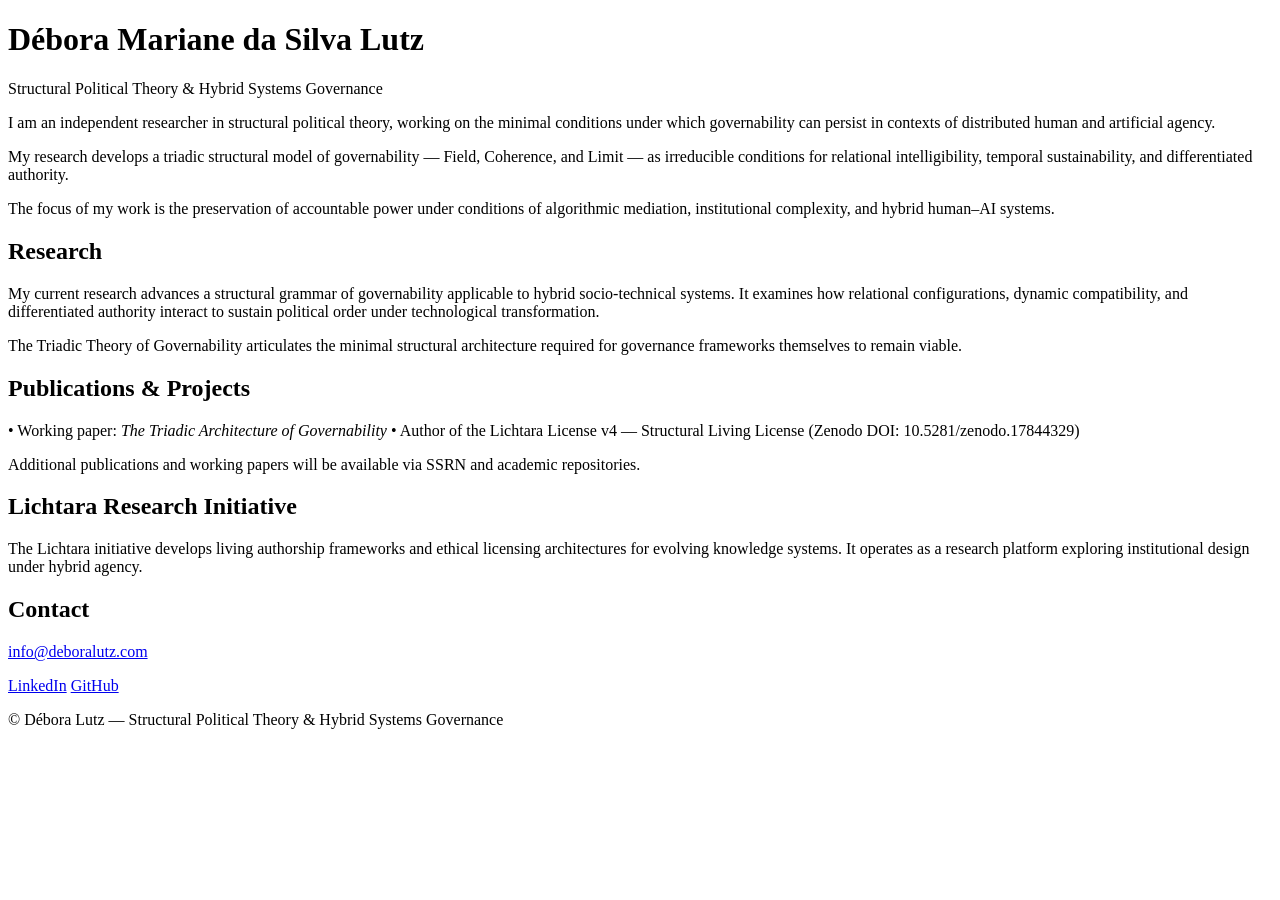
==== index.html @ aa983b95 "Update index.html" ====
<!DOCTYPE html>
<html lang="en">
<head>
  <meta charset="UTF-8" />
  <meta name="viewport" content="width=device-width, initial-scale=1.0" />
  <title>Débora Lutz — Structural Political Theory</title>
  <link rel="stylesheet" href="styles.css" />
  <link rel="preconnect" href="https://fonts.googleapis.com">
  <link href="https://fonts.googleapis.com/css2?family=Inter:wght@300;400;600&display=swap" rel="stylesheet">
</head>

<body>

<header class="header">
  <div class="container">
    <h1 class="name">Débora Mariane da Silva Lutz</h1>
    <p class="role">Structural Political Theory & Hybrid Systems Governance</p>
  </div>
</header>

<section class="about container">
  <div class="text">
    <p>
      I am an independent researcher in structural political theory, 
      working on the minimal conditions under which governability 
      can persist in contexts of distributed human and artificial agency.
    </p>

    <p>
      My research develops a triadic structural model of governability — 
      Field, Coherence, and Limit — as irreducible conditions for 
      relational intelligibility, temporal sustainability, and differentiated authority.
    </p>

    <p>
      The focus of my work is the preservation of accountable power 
      under conditions of algorithmic mediation, institutional complexity, 
      and hybrid human–AI systems.
    </p>
  </div>
</section>

<section class="research container">
  <h2>Research</h2>

  <p>
    My current research advances a structural grammar of governability 
    applicable to hybrid socio-technical systems. It examines how relational 
    configurations, dynamic compatibility, and differentiated authority 
    interact to sustain political order under technological transformation.
  </p>

  <p>
    The Triadic Theory of Governability articulates the minimal structural 
    architecture required for governance frameworks themselves to remain viable.
  </p>
</section>

<section class="publications container">
  <h2>Publications & Projects</h2>

  <p>
    • Working paper: <em>The Triadic Architecture of Governability</em>  
    • Author of the Lichtara License v4 — Structural Living License  
    (Zenodo DOI: 10.5281/zenodo.17844329)
  </p>

  <p>
    Additional publications and working papers will be available via SSRN and academic repositories.
  </p>
</section>

<section class="lichtara container">
  <h2>Lichtara Research Initiative</h2>

  <p>
    The Lichtara initiative develops living authorship frameworks and ethical 
    licensing architectures for evolving knowledge systems. It operates as a 
    research platform exploring institutional design under hybrid agency.
  </p>
</section>

<section class="contact container">
  <h2>Contact</h2>

  <p class="email">
    <a href="mailto:info@deboralutz.com">info@deboralutz.com</a>
  </p>

  <div class="social">
    <a href="https://www.linkedin.com/in/debora-lutz" target="_blank">LinkedIn</a>
    <a href="https://github.com/deboralutz" target="_blank">GitHub</a>
  </div>
</section>

<footer class="footer">
  <div class="container">
    <p>
      © Débora Lutz — Structural Political Theory & Hybrid Systems Governance
    </p>
  </div>
</footer>

</body>
</html>
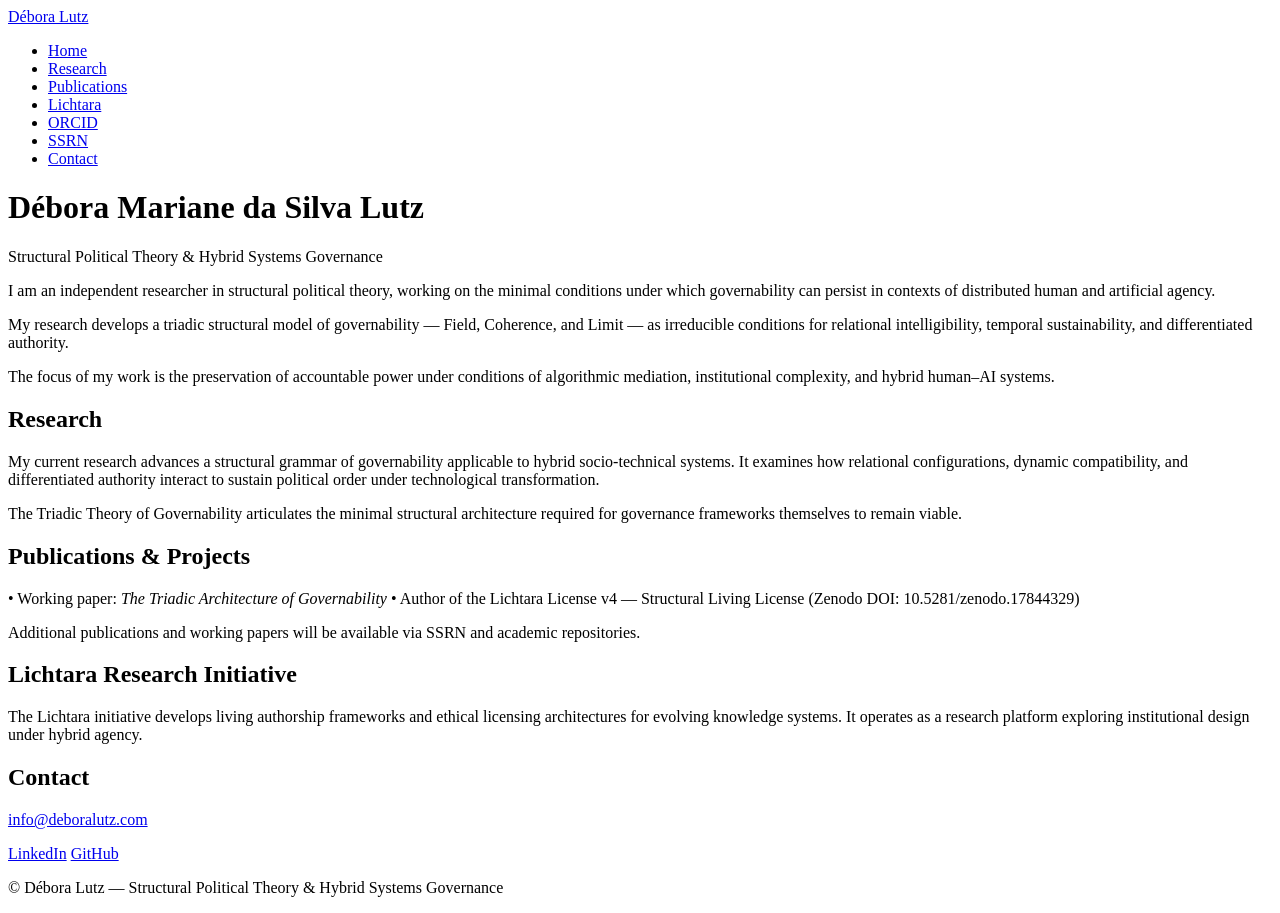
==== commit 3f0637ca: "Update index.html" ====
--- a/index.html
+++ b/index.html
@@ -11,6 +11,22 @@
 
 <body>
 
+  <nav class="navbar">
+  <div class="container nav-container">
+    <a href="index.html" class="nav-logo">Débora Lutz</a>
+
+    <ul class="nav-links">
+      <li><a href="index.html">Home</a></li>
+      <li><a href="research.html">Research</a></li>
+      <li><a href="publications.html">Publications</a></li>
+      <li><a href="lichtara.html">Lichtara</a></li>
+      <li><a href="https://orcid.org/0009-0001-9541-1835" target="_blank">ORCID</a></li>
+      <li><a href="https://papers.ssrn.com/Sol3/Cf_Dev/AbsByAuth.cfm?per_id=10583576" target="_blank">SSRN</a></li>
+      <li><a href="mailto:info@deboralutz.com">Contact</a></li>
+    </ul>
+  </div>
+</nav>
+  
 <header class="header">
   <div class="container">
     <h1 class="name">Débora Mariane da Silva Lutz</h1>
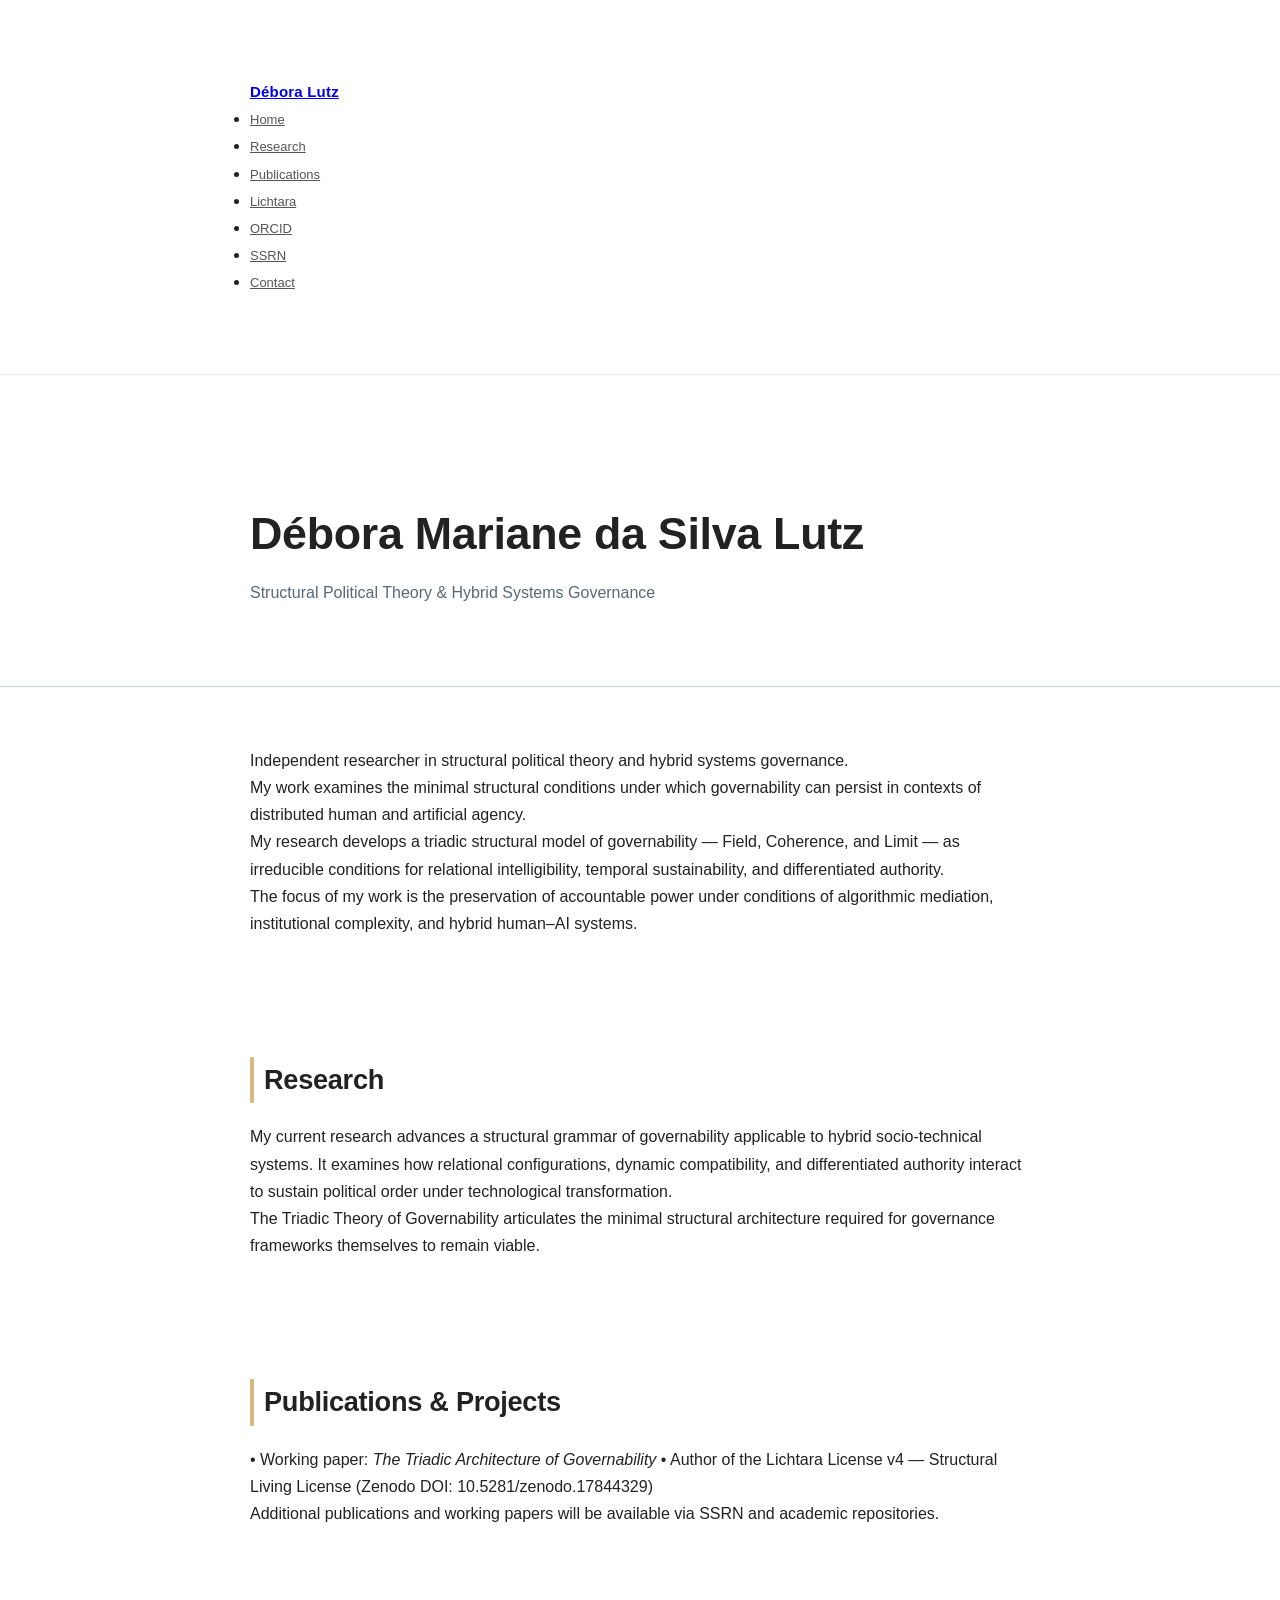
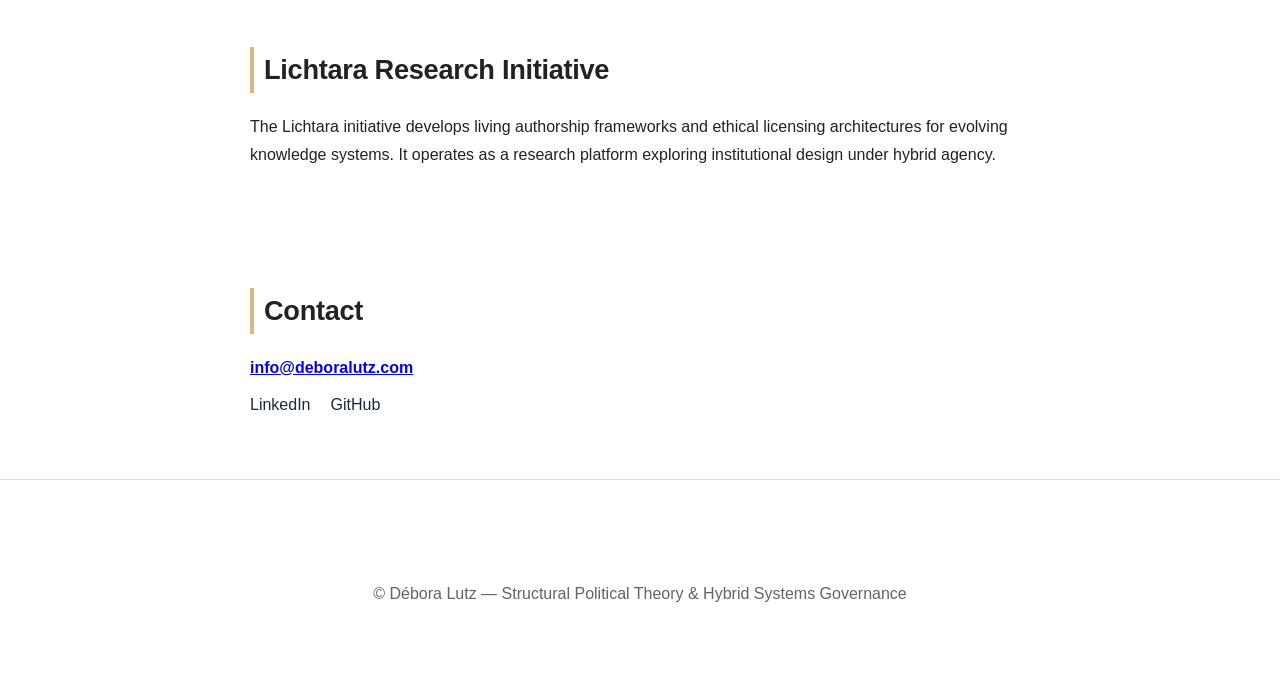
==== commit 7fb0e281: "Update index.html" ====
--- a/index.html
+++ b/index.html
@@ -36,11 +36,14 @@
 
 <section class="about container">
   <div class="text">
-    <p>
-      I am an independent researcher in structural political theory, 
-      working on the minimal conditions under which governability 
-      can persist in contexts of distributed human and artificial agency.
-    </p>
+   <p class="lead">
+  Independent researcher in structural political theory and hybrid systems governance.
+</p>
+
+<p>
+  My work examines the minimal structural conditions under which governability
+  can persist in contexts of distributed human and artificial agency.
+</p>
 
     <p>
       My research develops a triadic structural model of governability — 
--- a/styles.css
+++ b/styles.css
@@ -0,0 +1,170 @@
+/* PALETA CLARA, EDITORIAL */
+:root {
+    --azul-profundo: #142A3F;
+    --cinza-perolado: #C8D2DF;
+    --branco-tecnico: #F7F9FB;
+    --dourado-suave: #D8B980;
+
+    --font: 'Inter', sans-serif;
+}
+
+* {
+    margin: 0;
+    padding: 0;
+    box-sizing: border-box;
+}
+
+body {
+  font-family: 'Inter', sans-serif;
+  font-weight: 400;
+  line-height: 1.7;
+  color: #222;
+}
+
+h1, h2, h3 {
+  font-weight: 600;
+  letter-spacing: -0.3px;
+}
+
+.container {
+  max-width: 820px;
+  margin: 0 auto;
+  padding: 60px 20px;
+}
+
+/* HEADER */
+.header {
+    padding: 60px 0 20px;
+    border-bottom: 1px solid var(--cinza-perolado);
+}
+
+.name {
+    font-size: 2.8rem;
+    font-weight: 600;
+}
+
+.role {
+    color: var(--azul-profundo);
+    opacity: 0.7;
+    margin-top: 8px;
+}
+
+/* ABOUT */
+.about {
+    display: flex;
+    flex-wrap: wrap;
+    gap: 40px;
+    align-items: center;
+}
+
+.photo {
+    width: 220px;
+    height: 220px;
+    border-radius: 8px;
+    background: var(--cinza-perolado);
+    background-size: cover;
+    background-position: center;
+}
+
+.photo {
+    background-image: url('./assets/profile.jpg');
+}
+
+.about .text {
+    flex: 1;
+}
+
+.about h2 {
+    font-size: 1.8rem;
+    margin-bottom: 15px;
+}
+
+/* SECTIONS */
+section h2 {
+    margin-bottom: 20px;
+    font-size: 1.7rem;
+    border-left: 4px solid var(--dourado-suave);
+    padding-left: 10px;
+}
+
+.list {
+    list-style: none;
+}
+
+.list li {
+    margin-bottom: 10px;
+    padding-left: 18px;
+    position: relative;
+}
+
+.list li::before {
+    content: "";
+    width: 6px;
+    height: 6px;
+    background: var(--dourado-suave);
+    border-radius: 50%;
+    position: absolute;
+    left: 0;
+    top: 9px;
+}
+
+/* CONTACT */
+.contact .email {
+    font-weight: 600;
+}
+
+.social {
+    margin-top: 10px;
+    display: flex;
+    gap: 20px;
+}
+
+.social a {
+    text-decoration: none;
+    color: var(--azul-profundo);
+    font-weight: 500;
+    border-bottom: 1px solid transparent;
+    transition: 0.2s;
+}
+
+.social a:hover {
+    border-bottom: 1px solid var(--dourado-suave);
+}
+
+/* FOOTER */
+.footer {
+    text-align: center;
+    padding: 40px 0 20px;
+    border-top: 1px solid var(--cinza-perolado);
+    opacity: 0.7;
+}
+
+/* NAVIGATION BAR */
+
+.navbar {
+  width: 100%;
+  border-bottom: 1px solid #eaeaea;
+  padding: 18px 0;
+  background-color: #ffffff;
+  position: sticky;
+  top: 0;
+  z-index: 1000;
+}
+
+.nav-logo {
+  font-weight: 600;
+  font-size: 15px;
+  letter-spacing: 0.2px;
+}
+
+.nav-links a {
+  font-size: 13px;
+  color: #555;
+}
+
+.nav-links a:hover {
+  color: #000;
+}
+
+
+
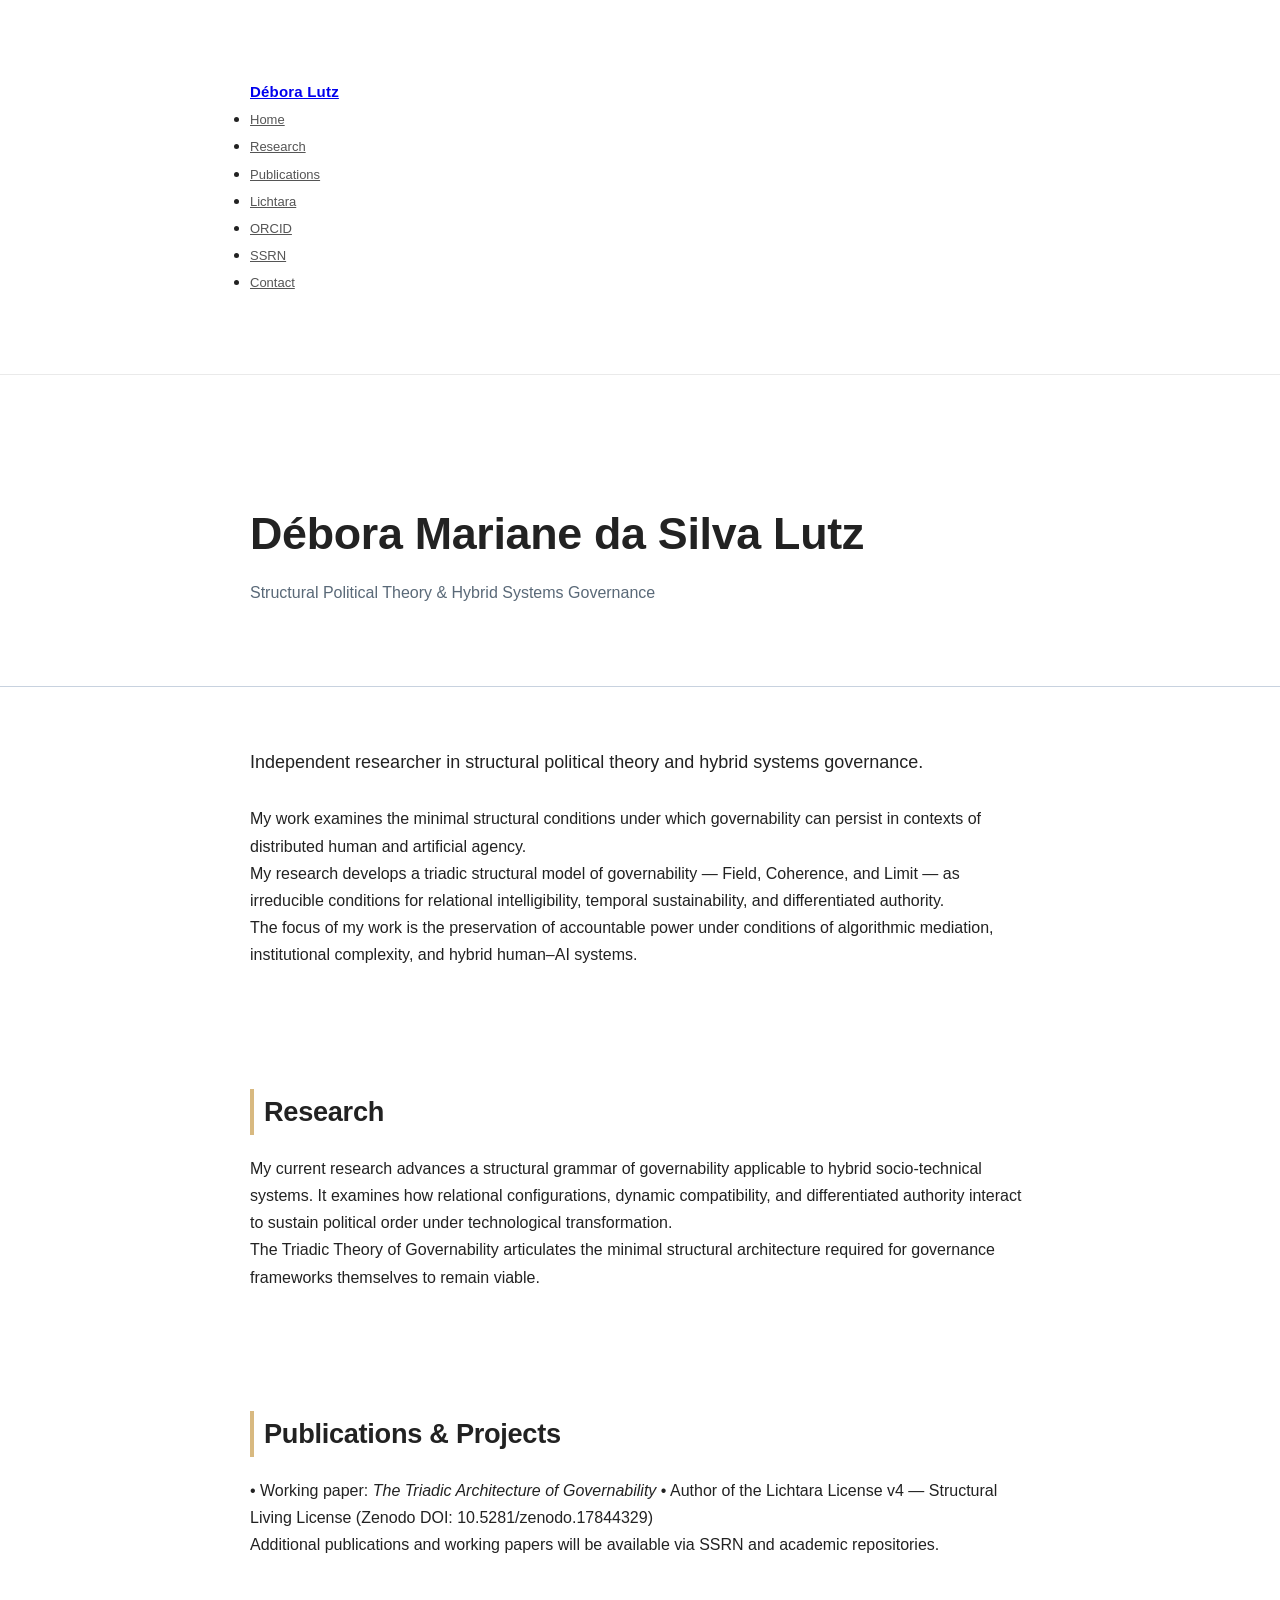
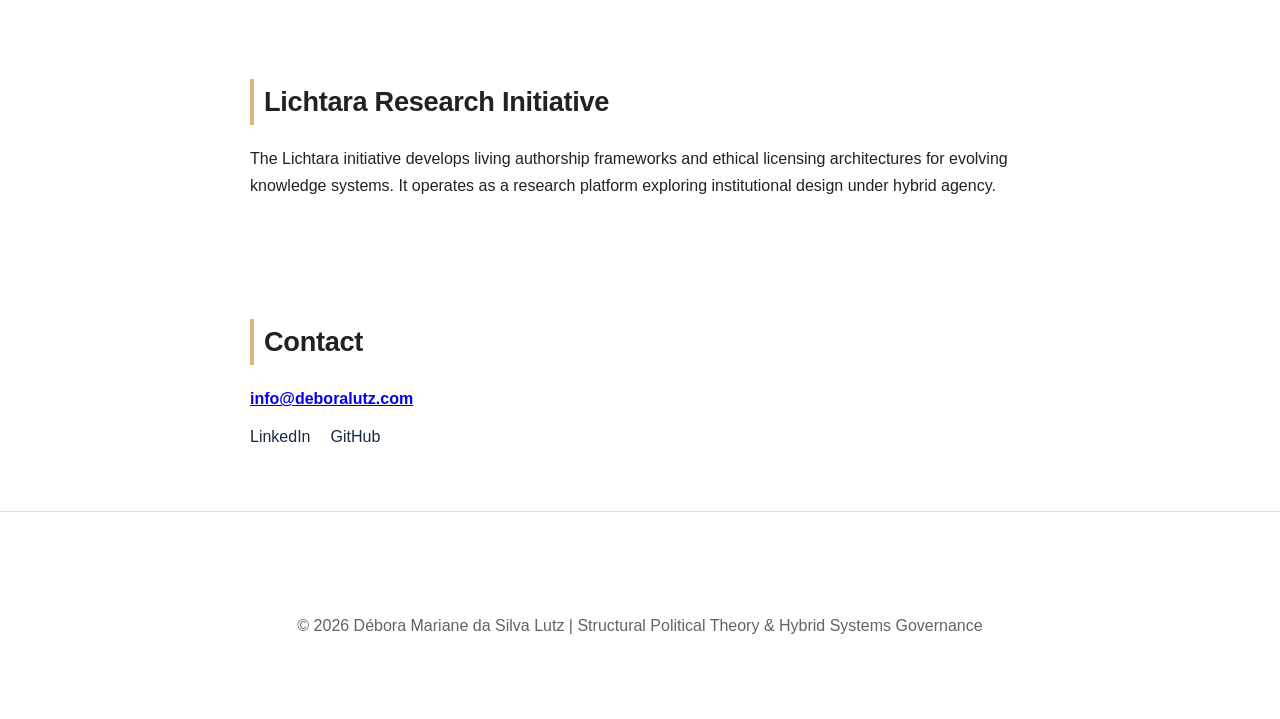
==== commit b355fa33: "Update index.html" ====
--- a/index.html
+++ b/index.html
@@ -115,7 +115,8 @@
 <footer class="footer">
   <div class="container">
     <p>
-      © Débora Lutz — Structural Political Theory & Hybrid Systems Governance
+      © 2026 Débora Mariane da Silva Lutz  
+      | Structural Political Theory & Hybrid Systems Governance
     </p>
   </div>
 </footer>
--- a/styles.css
+++ b/styles.css
@@ -30,6 +30,12 @@
   max-width: 820px;
   margin: 0 auto;
   padding: 60px 20px;
+}
+
+.lead {
+  font-size: 18px;
+  font-weight: 500;
+  margin-bottom: 28px;
 }
 
 /* HEADER */
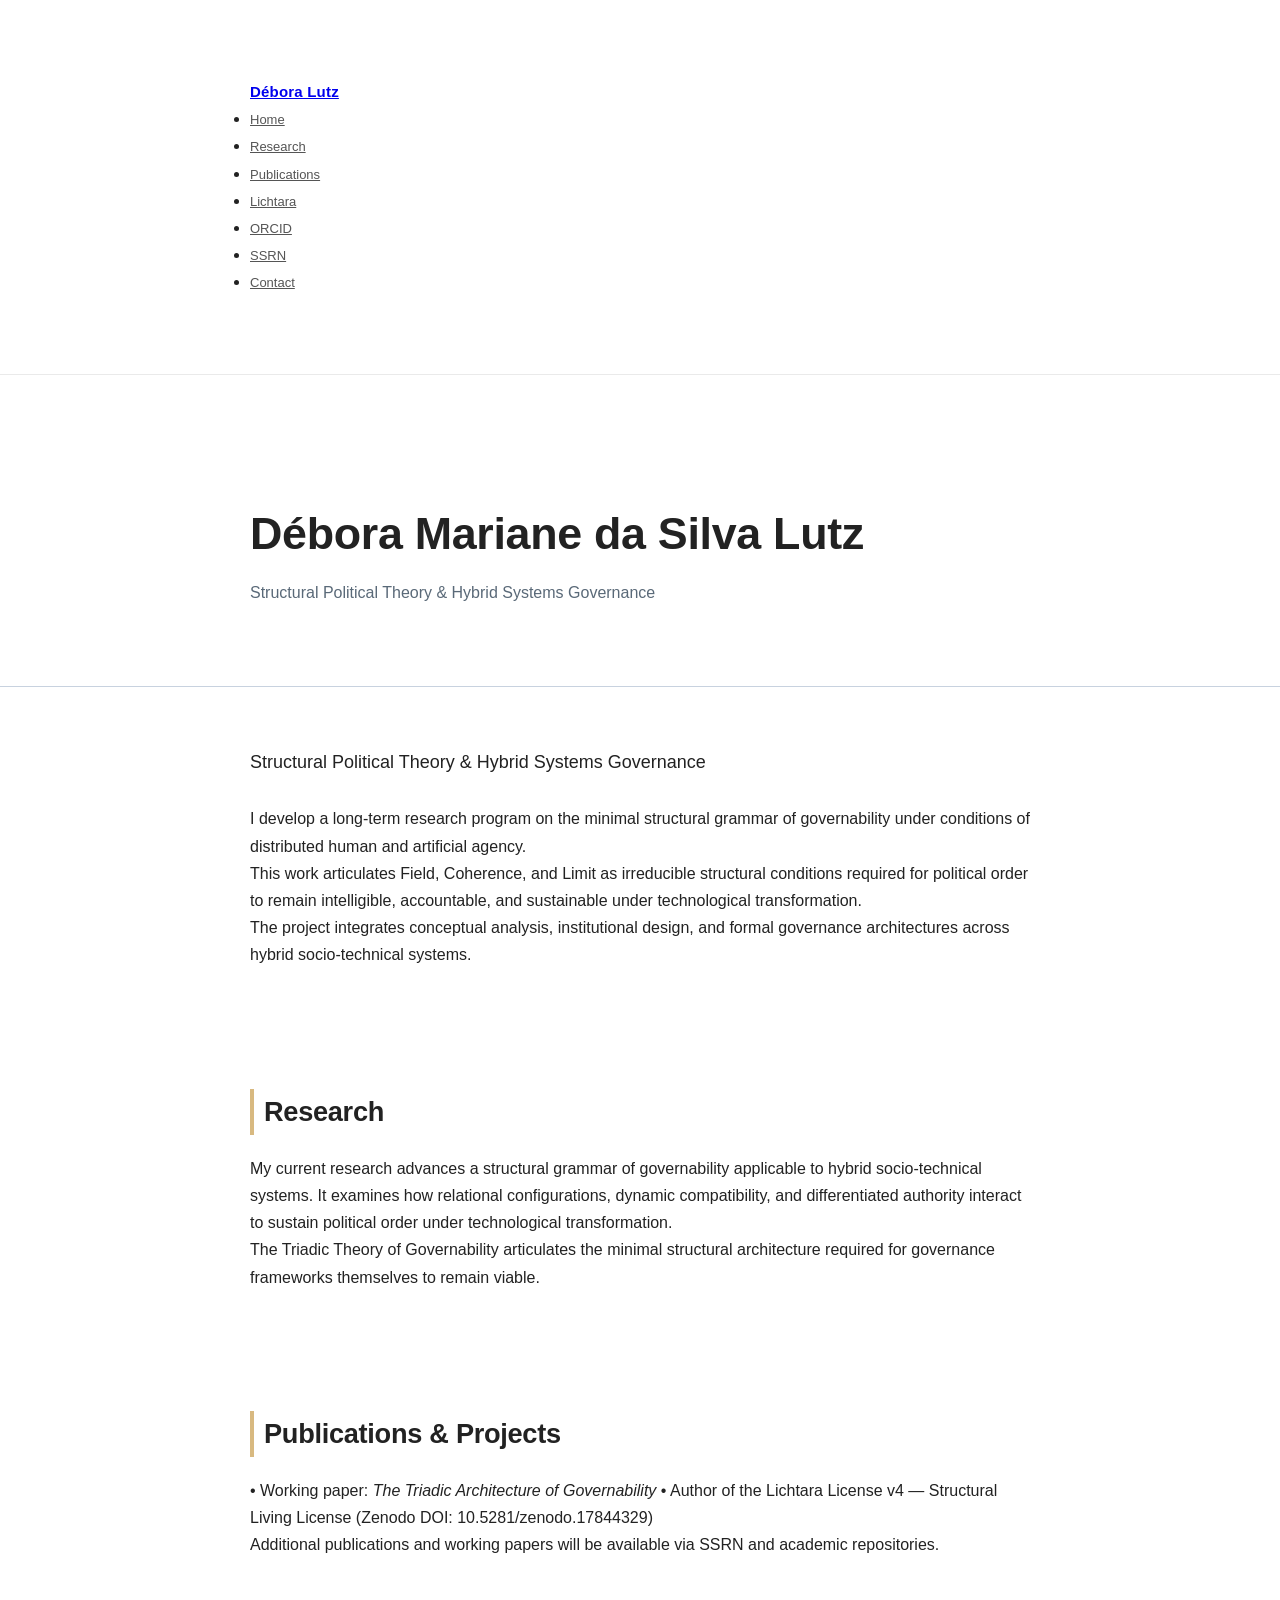
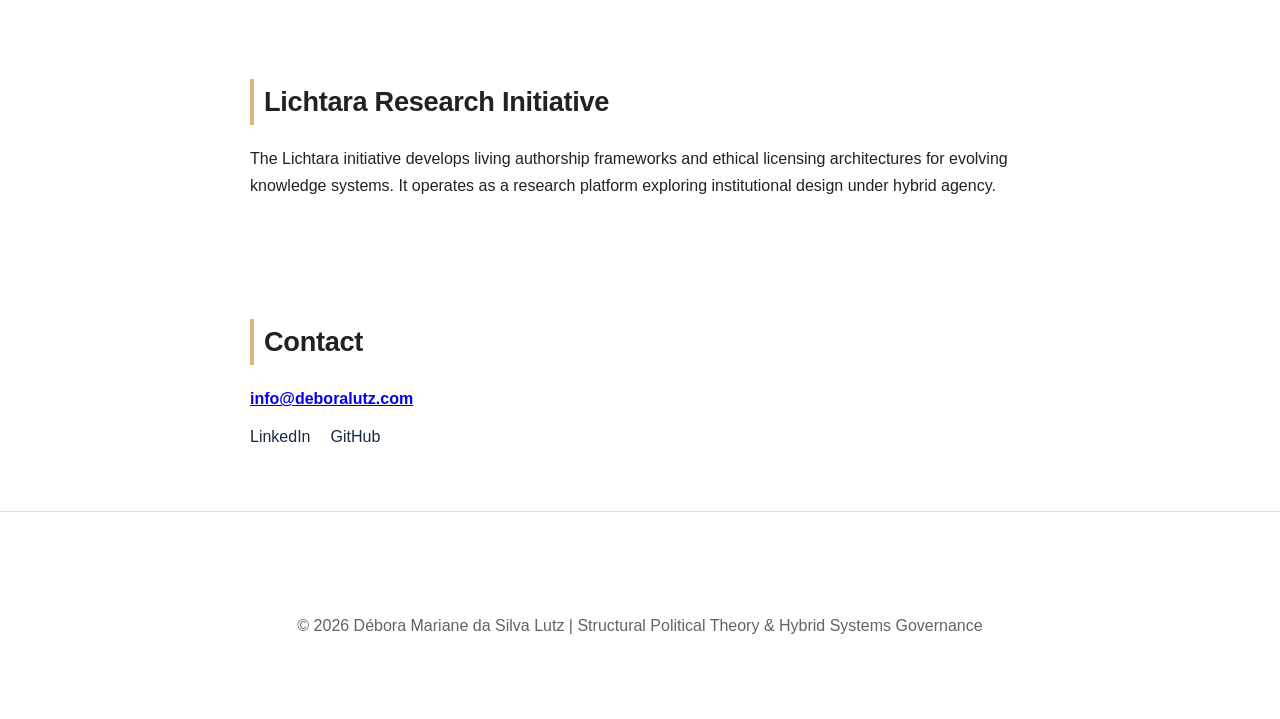
==== commit c893c268: "Update index.html" ====
--- a/index.html
+++ b/index.html
@@ -7,6 +7,7 @@
   <link rel="stylesheet" href="styles.css" />
   <link rel="preconnect" href="https://fonts.googleapis.com">
   <link href="https://fonts.googleapis.com/css2?family=Inter:wght@300;400;600&display=swap" rel="stylesheet">
+  <meta name="description" content="Structural political theory and hybrid systems governance. Research on the minimal conditions of governability under distributed human and artificial agency.">
 </head>
 
 <body>
@@ -36,26 +37,23 @@
 
 <section class="about container">
   <div class="text">
-   <p class="lead">
-  Independent researcher in structural political theory and hybrid systems governance.
-</p>
 
-<p>
-  My work examines the minimal structural conditions under which governability
-  can persist in contexts of distributed human and artificial agency.
-</p>
-
-    <p>
-      My research develops a triadic structural model of governability — 
-      Field, Coherence, and Limit — as irreducible conditions for 
-      relational intelligibility, temporal sustainability, and differentiated authority.
+    <p class="lead">
+      Structural Political Theory & Hybrid Systems Governance
     </p>
 
     <p>
-      The focus of my work is the preservation of accountable power 
-      under conditions of algorithmic mediation, institutional complexity, 
-      and hybrid human–AI systems.
+      I develop a long-term research program on the minimal structural grammar of governability under conditions of distributed human and artificial agency.
     </p>
+
+    <p>
+      This work articulates Field, Coherence, and Limit as irreducible structural conditions required for political order to remain intelligible, accountable, and sustainable under technological transformation.
+    </p>
+
+    <p>
+      The project integrates conceptual analysis, institutional design, and formal governance architectures across hybrid socio-technical systems.
+    </p>
+
   </div>
 </section>
 
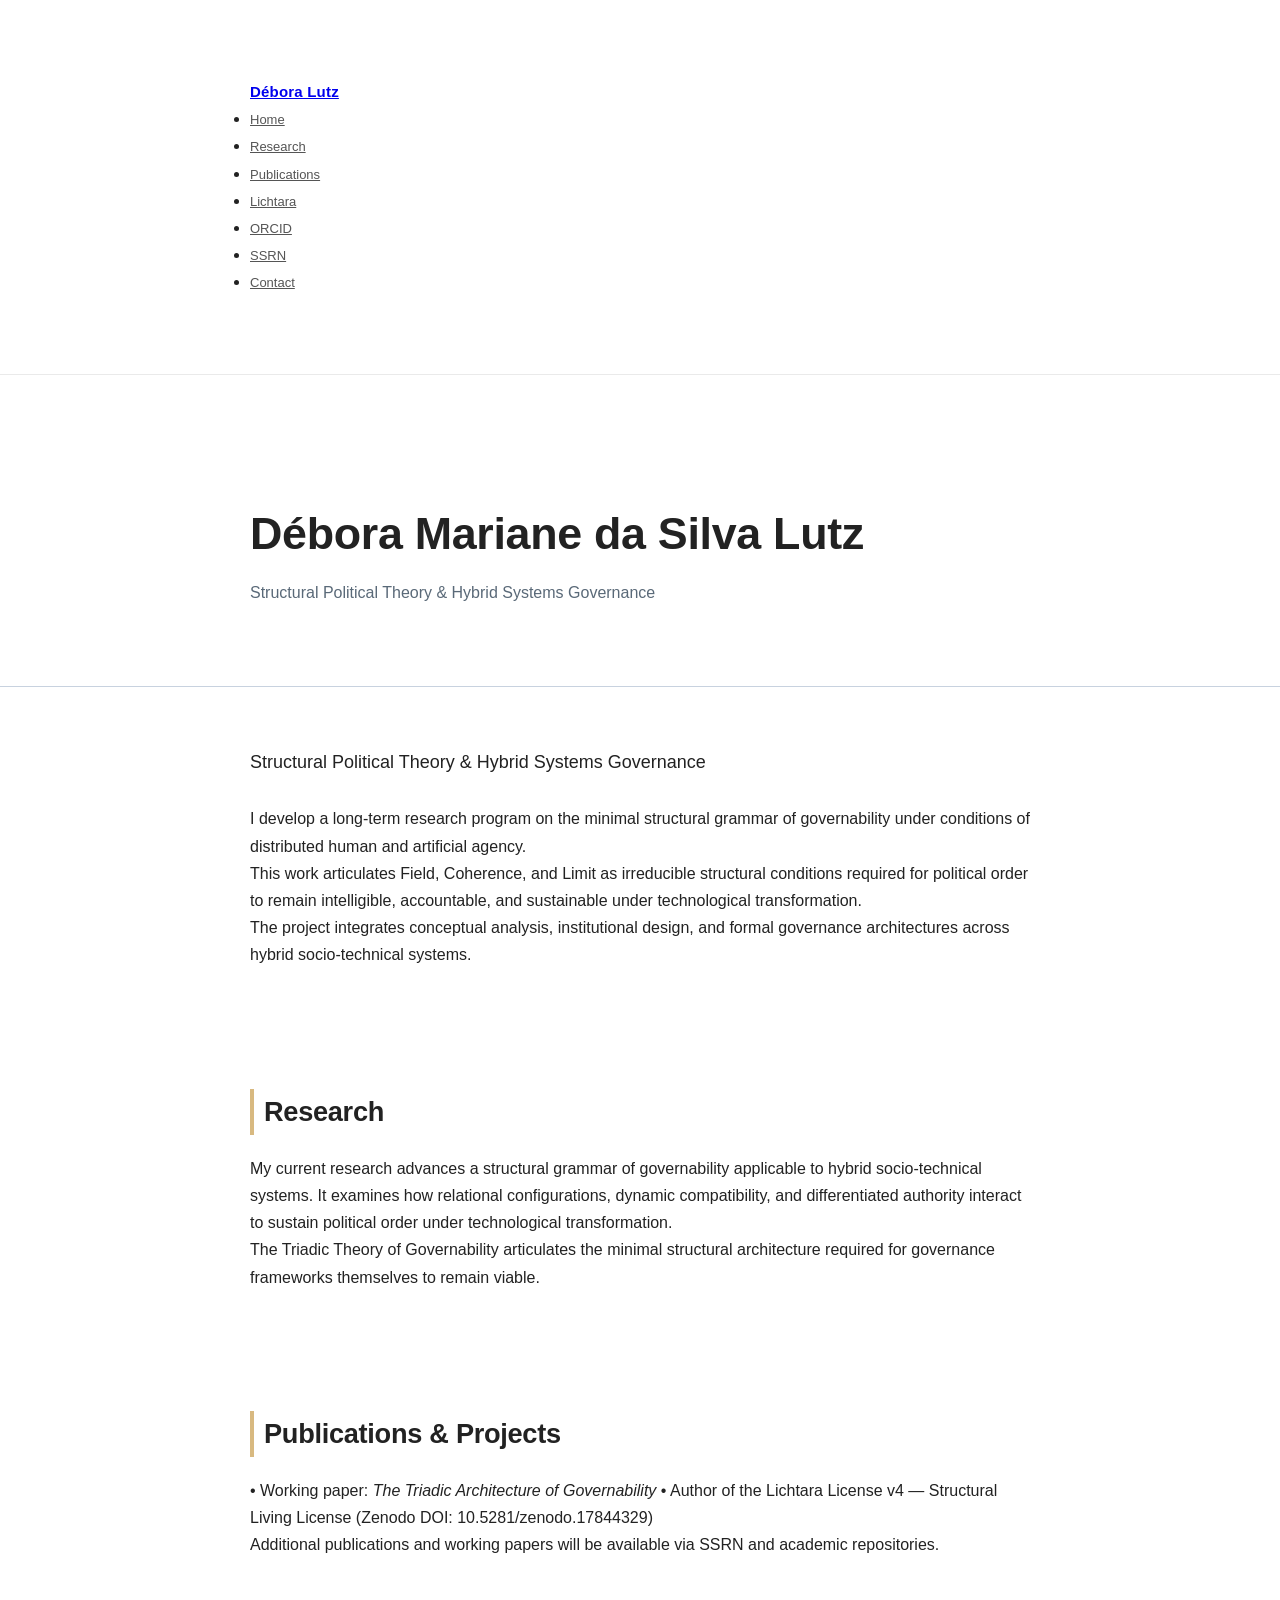
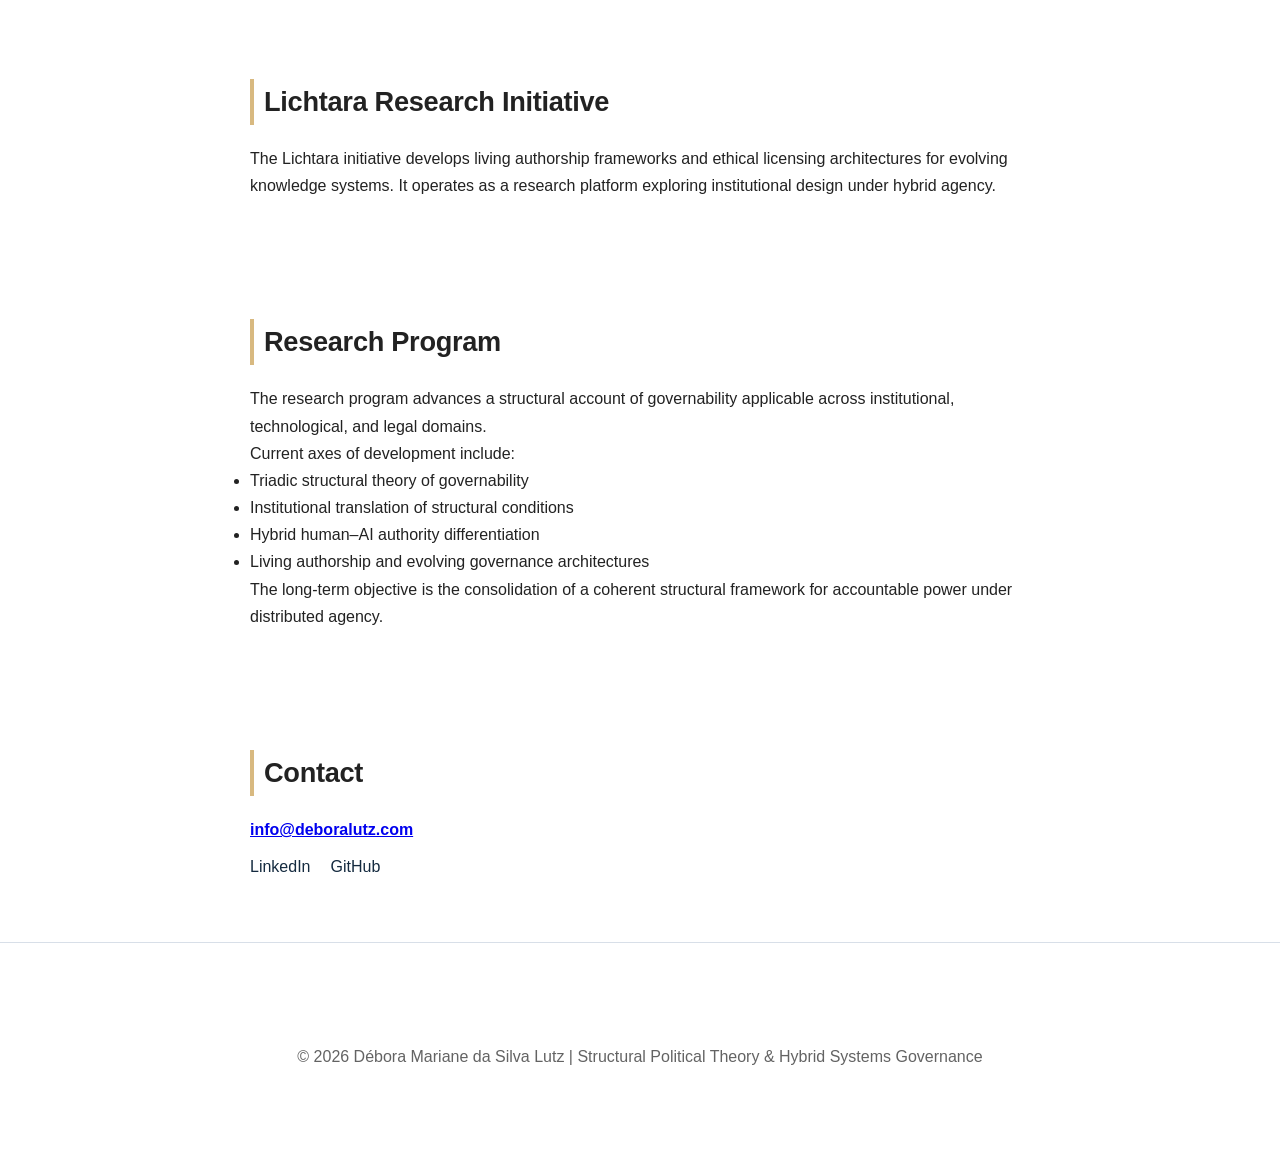
==== commit 9a83bc34: "Update index.html" ====
--- a/index.html
+++ b/index.html
@@ -97,6 +97,31 @@
   </p>
 </section>
 
+  <section class="program container">
+  <h2>Research Program</h2>
+
+  <p>
+    The research program advances a structural account of governability
+    applicable across institutional, technological, and legal domains.
+  </p>
+
+  <p>
+    Current axes of development include:
+  </p>
+
+  <ul>
+    <li>Triadic structural theory of governability</li>
+    <li>Institutional translation of structural conditions</li>
+    <li>Hybrid human–AI authority differentiation</li>
+    <li>Living authorship and evolving governance architectures</li>
+  </ul>
+
+  <p>
+    The long-term objective is the consolidation of a coherent structural framework
+    for accountable power under distributed agency.
+  </p>
+</section>
+
 <section class="contact container">
   <h2>Contact</h2>
 
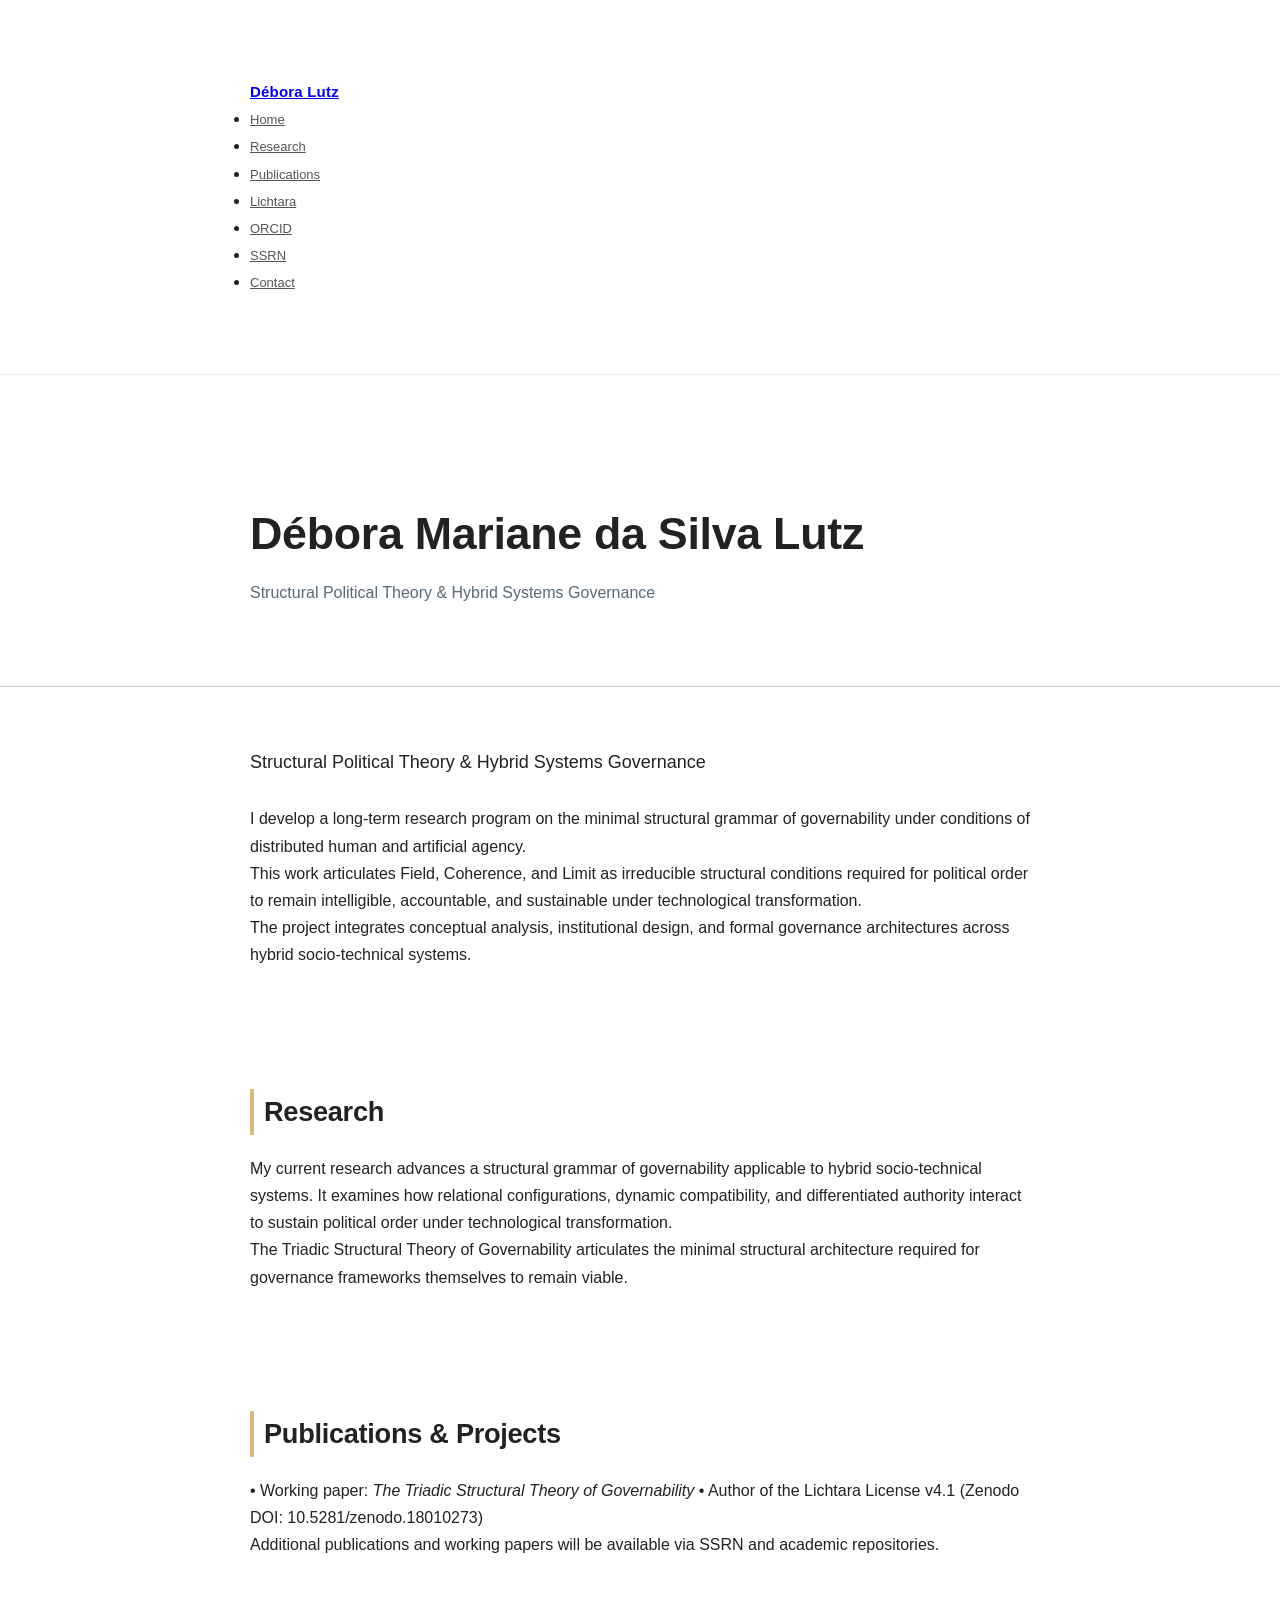
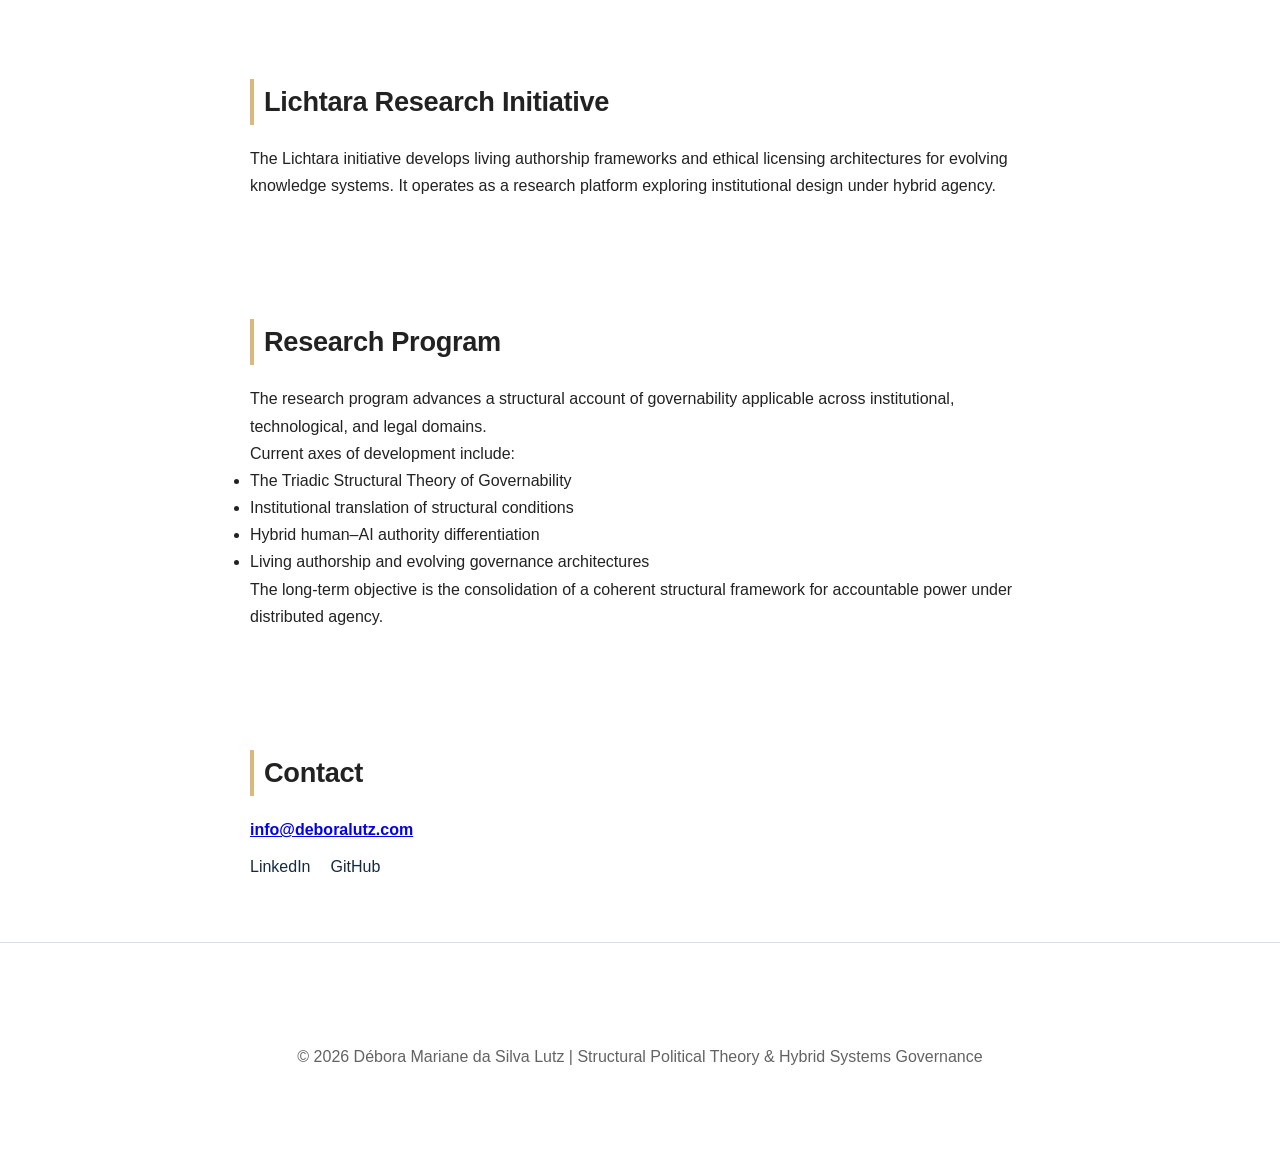
==== commit 5a4049b4: "Update index.html" ====
--- a/index.html
+++ b/index.html
@@ -68,7 +68,7 @@
   </p>
 
   <p>
-    The Triadic Theory of Governability articulates the minimal structural 
+    The Triadic Structural Theory of Governability articulates the minimal structural 
     architecture required for governance frameworks themselves to remain viable.
   </p>
 </section>
@@ -77,9 +77,9 @@
   <h2>Publications & Projects</h2>
 
   <p>
-    • Working paper: <em>The Triadic Architecture of Governability</em>  
-    • Author of the Lichtara License v4 — Structural Living License  
-    (Zenodo DOI: 10.5281/zenodo.17844329)
+    • Working paper: <em>The Triadic Structural Theory of Governability</em>  
+    • Author of the Lichtara License v4.1  
+    (Zenodo DOI: 10.5281/zenodo.18010273)
   </p>
 
   <p>
@@ -110,7 +110,7 @@
   </p>
 
   <ul>
-    <li>Triadic structural theory of governability</li>
+    <li>The Triadic Structural Theory of Governability</li>
     <li>Institutional translation of structural conditions</li>
     <li>Hybrid human–AI authority differentiation</li>
     <li>Living authorship and evolving governance architectures</li>
